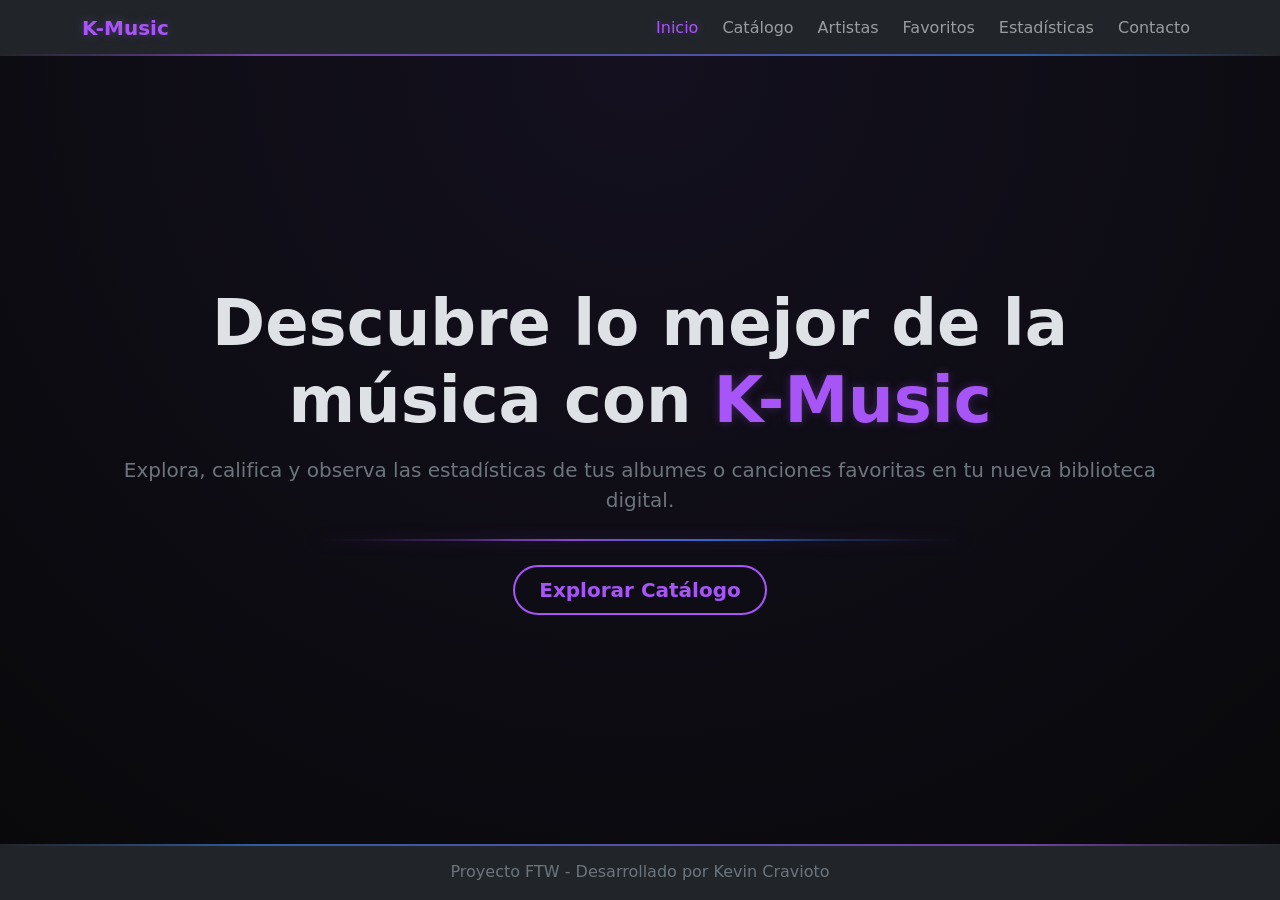
==== index.html @ 4dd94cd9 "DTD para el archivo xml y puente para GitHub Pages" ====
<!DOCTYPE html>
<html lang="es">
<head>
    <meta charset="UTF-8">
    <meta http-equiv="refresh" content="0; url=html/index.html">
    <title>Redireccionando a K-Music...</title>
    <script>
        window.location.href = "html/index.html";
    </script>
</head>
<body>
    <p>Si no eres redireccionado automáticamente, <a href="html/index.html">haz clic aquí</a>.</p>
</body>
</html>
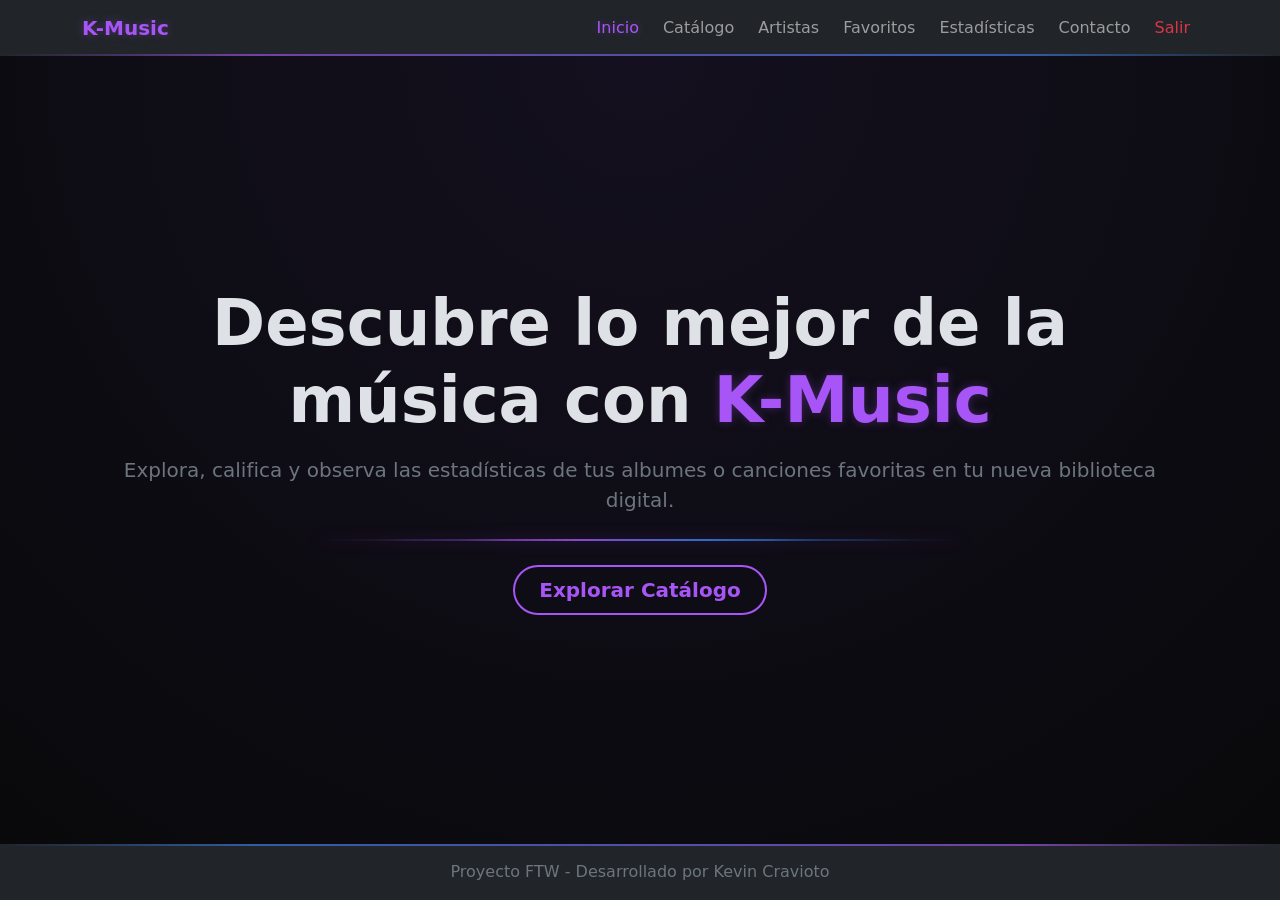
==== commit 3bc6f3e8: "creacion de archivos DTD para XML, correccion de puente en index, pagina estadisticas completada y o" ====
--- a/index.html
+++ b/index.html
@@ -2,13 +2,13 @@
 <html lang="es">
 <head>
     <meta charset="UTF-8">
-    <meta http-equiv="refresh" content="0; url=html/index.html">
+    <meta http-equiv="refresh" content="0; url=html/login.html">
     <title>Redireccionando a K-Music...</title>
     <script>
         window.location.href = "html/index.html";
     </script>
 </head>
 <body>
-    <p>Si no eres redireccionado automáticamente, <a href="html/index.html">haz clic aquí</a>.</p>
+    <p>Si no eres redireccionado automáticamente, <a href="html/login.html">haz clic aquí</a>.</p>
 </body>
 </html>
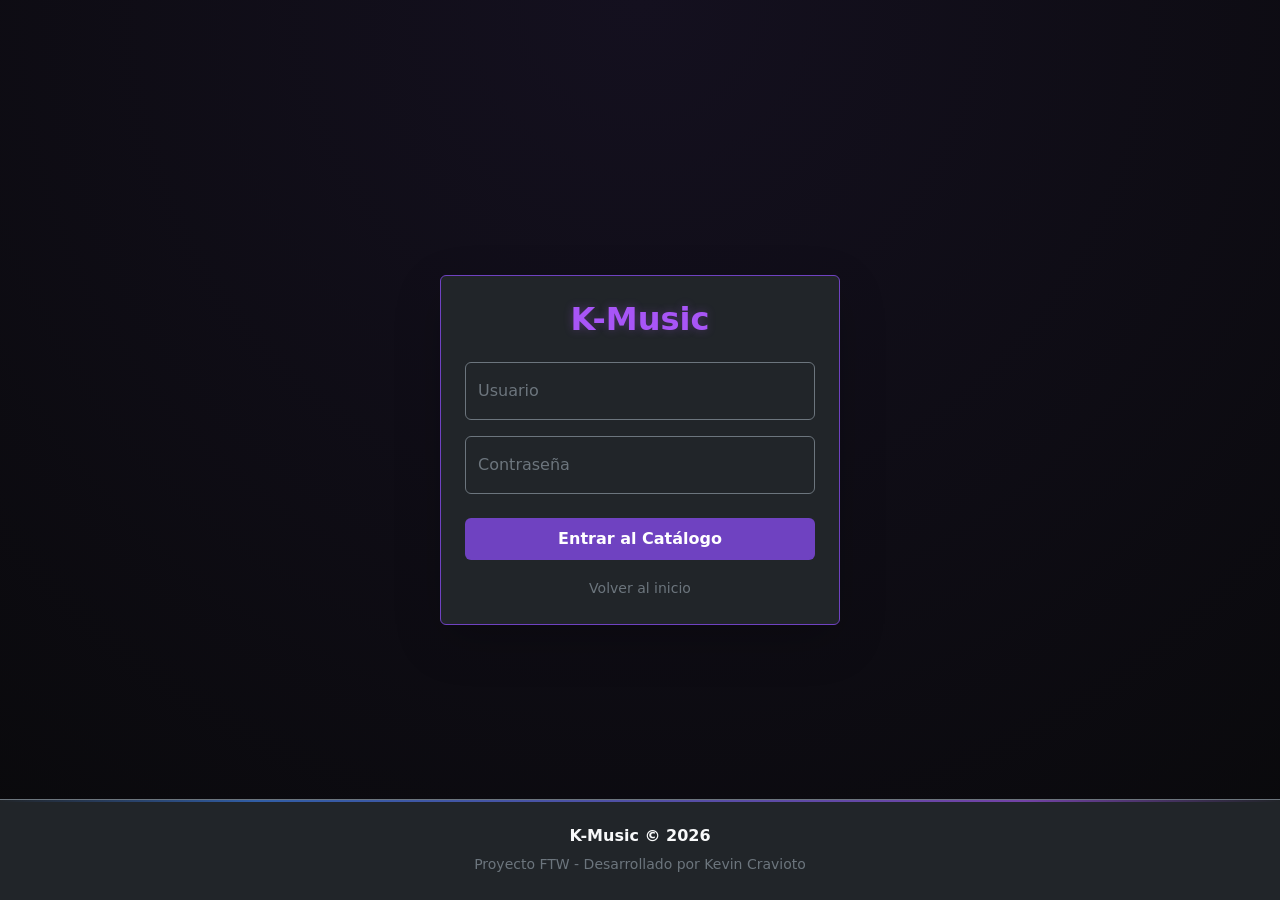
==== commit d5cb0d54: "correccion para redirigir al Login.html, documentacion JSDoc y modificacion de Readme" ====
--- a/index.html
+++ b/index.html
@@ -4,9 +4,6 @@
     <meta charset="UTF-8">
     <meta http-equiv="refresh" content="0; url=html/login.html">
     <title>Redireccionando a K-Music...</title>
-    <script>
-        window.location.href = "html/index.html";
-    </script>
 </head>
 <body>
     <p>Si no eres redireccionado automáticamente, <a href="html/login.html">haz clic aquí</a>.</p>
